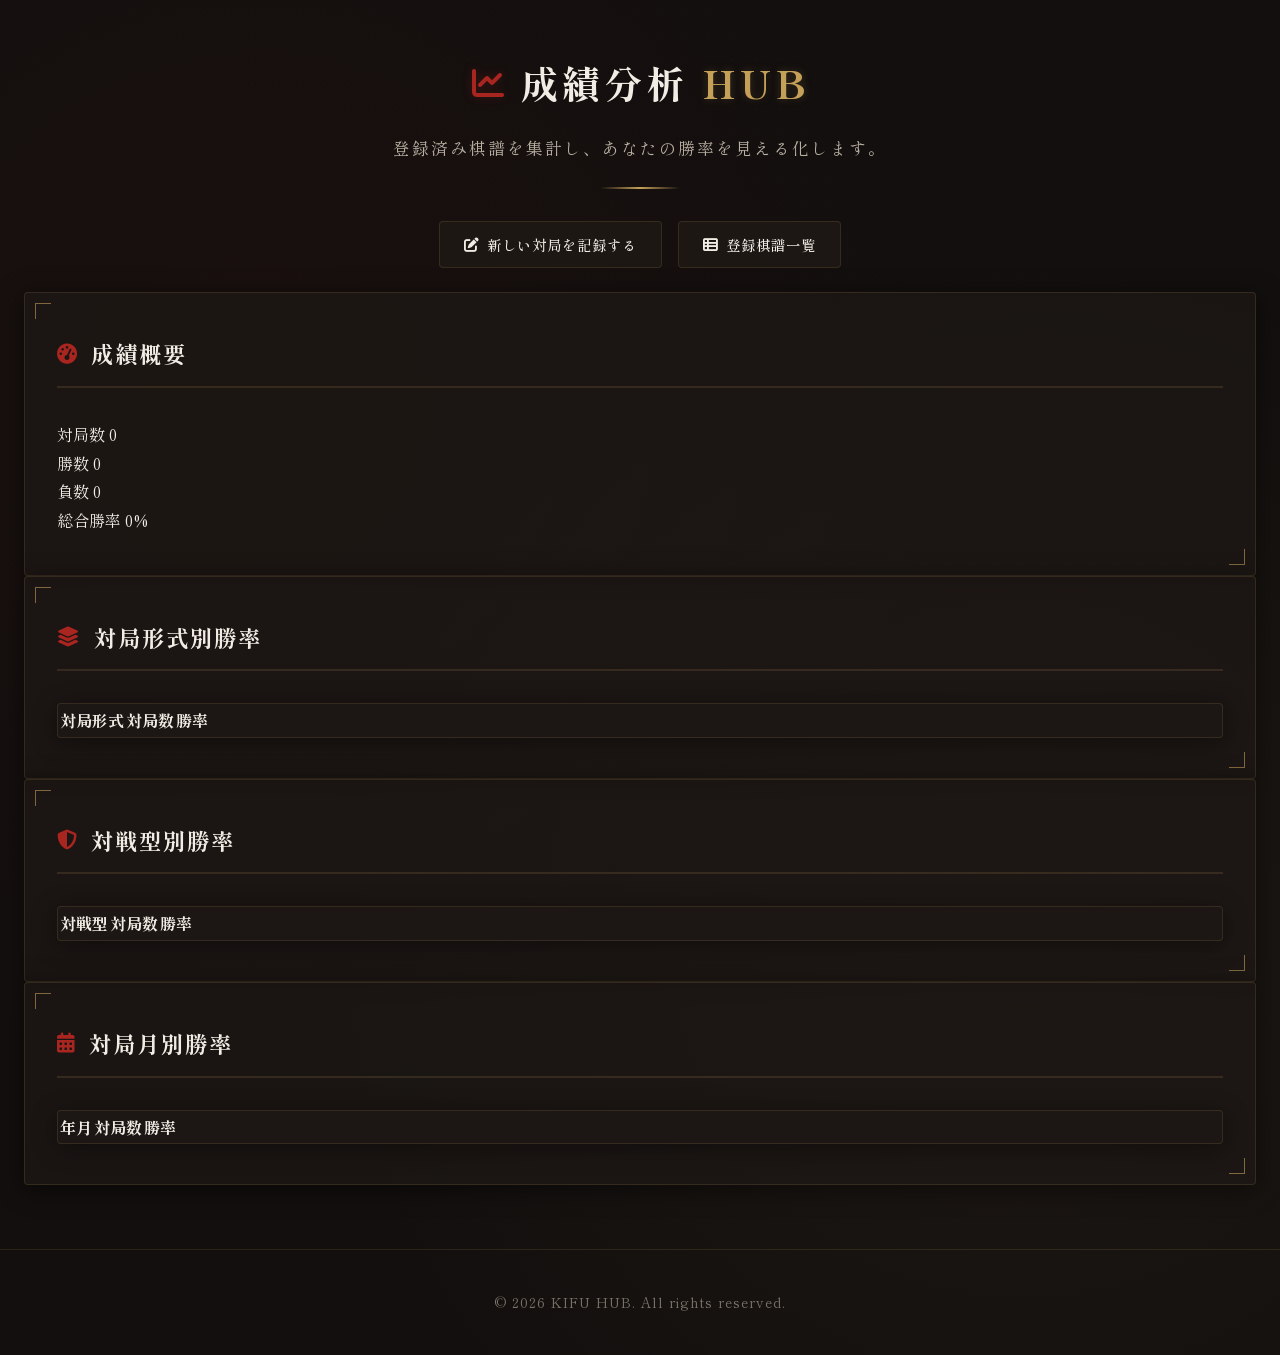
==== wwwroot/analysis.html @ c096d84b "first commit" ====
<!DOCTYPE html>
<html lang="ja">
<head>
    <meta charset="UTF-8">
    <meta name="viewport" content="width=device-width, initial-scale=1.0">
    <meta name="description" content="棋譜データをもとに成績分析を行うページです。">
    <title>成績分析 - 棋譜帳 (KIFU HUB)</title>
    <link rel="preconnect" href="https://fonts.googleapis.com">
    <link rel="preconnect" href="https://fonts.gstatic.com" crossorigin>
    <link href="https://fonts.googleapis.com/css2?family=Noto+Serif+JP:wght@300;400;700&family=Shippori+Mincho:wght@400;500;700;800&family=Outfit:wght@300;400;600&display=swap" rel="stylesheet">
    <link rel="stylesheet" href="https://cdnjs.cloudflare.com/ajax/libs/font-awesome/6.4.0/css/all.min.css">
    <link rel="stylesheet" href="style.css">
</head>
<body>
    <header>
        <div class="header-container">
            <div class="logo">
                <i class="fa-solid fa-chart-line logo-icon"></i>
                <span class="logo-text">成績分析 <span class="accent-text">HUB</span></span>
            </div>
            <p class="tagline">登録済み棋譜を集計し、あなたの勝率を見える化します。</p>
        </div>
    </header>

    <div class="nav-bar">
        <a href="index.html" class="nav-btn">
            <i class="fa-solid fa-pen-to-square"></i>
            <span>新しい対局を記録する</span>
        </a>
        <a href="list.html" class="nav-btn">
            <i class="fa-solid fa-table-list"></i>
            <span>登録棋譜一覧</span>
        </a>
    </div>

    <main class="container">
        <section class="card analysis-section">
            <div class="card-header">
                <i class="fa-solid fa-gauge-high header-icon"></i>
                <h2>成績概要</h2>
            </div>
            <div class="analysis-grid" id="summaryGrid">
                <div class="analysis-card">
                    <span class="analysis-title">対局数</span>
                    <span class="analysis-value" id="totalGames">0</span>
                </div>
                <div class="analysis-card">
                    <span class="analysis-title">勝数</span>
                    <span class="analysis-value" id="winCount">0</span>
                </div>
                <div class="analysis-card">
                    <span class="analysis-title">負数</span>
                    <span class="analysis-value" id="lossCount">0</span>
                </div>
                <div class="analysis-card">
                    <span class="analysis-title">総合勝率</span>
                    <span class="analysis-value" id="winRate">0%</span>
                </div>
            </div>
        </section>

        <section class="card analysis-section">
            <div class="card-header">
                <i class="fa-solid fa-layer-group header-icon"></i>
                <h2>対局形式別勝率</h2>
            </div>
            <div class="table-wrapper">
                <table class="analysis-table" id="gameTypeTable">
                    <thead>
                        <tr>
                            <th>対局形式</th>
                            <th>対局数</th>
                            <th>勝率</th>
                        </tr>
                    </thead>
                    <tbody></tbody>
                </table>
            </div>
        </section>

        <section class="card analysis-section">
            <div class="card-header">
                <i class="fa-solid fa-shield-halved header-icon"></i>
                <h2>対戦型別勝率</h2>
            </div>
            <div class="table-wrapper">
                <table class="analysis-table" id="opponentStrategyTable">
                    <thead>
                        <tr>
                            <th>対戦型</th>
                            <th>対局数</th>
                            <th>勝率</th>
                        </tr>
                    </thead>
                    <tbody></tbody>
                </table>
            </div>
        </section>

        <section class="card analysis-section">
            <div class="card-header">
                <i class="fa-solid fa-calendar-days header-icon"></i>
                <h2>対局月別勝率</h2>
            </div>
            <div class="table-wrapper">
                <table class="analysis-table" id="monthlyTable">
                    <thead>
                        <tr>
                            <th>年月</th>
                            <th>対局数</th>
                            <th>勝率</th>
                        </tr>
                    </thead>
                    <tbody></tbody>
                </table>
            </div>
        </section>
    </main>

    <footer>
        <div class="footer-container">
            <p>&copy; 2026 KIFU HUB. All rights reserved.</p>
        </div>
    </footer>

    <script src="analysis.js"></script>
</body>
</html>
---- wwwroot/style.css ----
/* ==========================================================================
   和風デザインシステム (Japanese Traditional Aesthetics)
   ========================================================================== */
:root {
    --bg-dark: #120f0e; /* 漆黒 (Shikkoku) - Deep lacquer black */
    --bg-card: rgba(30, 25, 22, 0.75); /* 墨色 (Sumiiro) with soft transparency */
    --bg-card-hover: rgba(38, 32, 28, 0.9);
    --border-color: rgba(197, 160, 89, 0.15); /* 金泥 (Kindei) - Soft gold lines */
    --border-color-focus: rgba(212, 175, 55, 0.6); /* 金箔 (Kinhaku) - Bright gold focus */
    
    --primary-color: #c5a059; /* 黄金 (Kogane) - Muted Gold */
    --primary-glow: rgba(197, 160, 89, 0.25);
    --accent-color: #a92520; /* 漆朱 (Urushishu) - Lacquer cinnabar red */
    --accent-glow: rgba(169, 37, 32, 0.3);
    
    --success-color: #3f6e58; /* 萌黄 (Moegi) - Traditional moss green */
    --error-color: #a92520; /* 漆朱 (Urushishu) - Red */
    --draw-color: #70655e; /* 焦茶 (Kogacha) */
    
    --text-primary: #f2ede4; /* 生成り (Kinari) - Warm off-white */
    --text-secondary: #bab1a3; /* 薄墨 (Usuzumi) - Soft warm gray */
    --text-muted: #7c7368; /* 泥染 (Dorozome) - Dark muted gray */
    
    --font-main: 'Shippori Mincho', 'YuMincho', 'Yu Mincho', serif;
    --font-english: 'Outfit', sans-serif;
    --border-radius: 4px; /* 直線的で引き締まった和の印象を出すため、丸みを最小限に */
    --transition-smooth: all 0.4s cubic-bezier(0.25, 0.8, 0.25, 1);
}

/* ==========================================================================
   ベース設定
   ========================================================================== */
* {
    margin: 0;
    padding: 0;
    box-sizing: border-box;
}

body {
    background-color: var(--bg-dark);
    background-image: 
        radial-gradient(circle at 20% 30%, rgba(169, 37, 32, 0.05) 0%, transparent 50%),
        radial-gradient(circle at 80% 70%, rgba(197, 160, 89, 0.06) 0%, transparent 50%);
    color: var(--text-primary);
    font-family: var(--font-main);
    line-height: 1.8;
    min-height: 100vh;
    display: flex;
    flex-direction: column;
    overflow-x: hidden;
    position: relative;
}

/* 和紙のような微細なテクスチャ風の背景装飾 */
body::before {
    content: "";
    position: fixed;
    top: 0;
    left: 0;
    width: 100%;
    height: 100%;
    background-image: radial-gradient(rgba(255, 255, 255, 0.01) 1px, transparent 0);
    background-size: 24px 24px;
    z-index: -2;
    pointer-events: none;
}

/* ==========================================================================
   ヘッダー (和装飾)
   ========================================================================== */
header {
    padding: 3rem 1rem 2rem 1rem;
    text-align: center;
    position: relative;
}

header::after {
    content: "";
    display: block;
    width: 80px;
    height: 2px;
    background: linear-gradient(90deg, transparent, var(--primary-color), transparent);
    margin: 1.5rem auto 0 auto;
}

.header-container {
    max-width: 1200px;
    margin: 0 auto;
}

.logo {
    display: inline-flex;
    align-items: center;
    gap: 1rem;
    margin-bottom: 0.5rem;
}

.logo-icon {
    font-size: 2rem;
    color: var(--accent-color);
    text-shadow: 0 0 10px var(--accent-glow);
}

.logo-text {
    font-size: 2.4rem;
    font-weight: 700;
    letter-spacing: 4px;
    font-family: var(--font-main);
}

.accent-text {
    color: var(--primary-color);
    text-shadow: 0 0 8px var(--primary-glow);
    font-weight: 800;
}

.tagline {
    color: var(--text-secondary);
    font-size: 1.05rem;
    font-weight: 300;
    letter-spacing: 2px;
    margin-top: 0.5rem;
}

/* ==========================================================================
   ナビゲーション / 画面遷移エリア
   ========================================================================== */
.nav-bar {
    max-width: 1350px;
    margin: 0 auto;
    padding: 0 1.5rem;
    display: flex;
    justify-content: flex-end;
    gap: 1rem;
}

.nav-btn {
    display: inline-flex;
    align-items: center;
    gap: 0.5rem;
    padding: 0.6rem 1.5rem;
    background: rgba(30, 25, 22, 0.9);
    border: 1px solid var(--border-color);
    border-radius: var(--border-radius);
    color: var(--text-primary);
    text-decoration: none;
    font-size: 0.9rem;
    font-weight: 500;
    letter-spacing: 1px;
    transition: var(--transition-smooth);
}

.nav-btn:hover {
    border-color: var(--primary-color);
    background: var(--accent-color);
    color: #fff;
    box-shadow: 0 4px 12px var(--accent-glow);
}

/* ==========================================================================
   メインレイアウト
   ========================================================================== */
.container {
    flex: 1;
    width: 100%;
    max-width: 1350px;
    margin: 0 auto;
    padding: 1.5rem 1.5rem 4rem 1.5rem;
}

.dashboard-grid {
    display: grid;
    grid-template-columns: 1.2fr 1fr;
    gap: 2.5rem;
    align-items: start;
}

@media (max-width: 1024px) {
    .dashboard-grid {
        grid-template-columns: 1fr;
    }
}

/* ==========================================================================
   和風カード (格子・障子の枠組みを想起させるデザイン)
   ========================================================================== */
.card {
    background: var(--bg-card);
    border: 1px solid var(--border-color);
    border-radius: var(--border-radius);
    padding: 2.5rem 2rem;
    position: relative;
    box-shadow: 0 4px 24px rgba(0, 0, 0, 0.5);
    transition: var(--transition-smooth);
}

/* 四隅に和風の装飾カド（L字の飾り線） */
.card::before {
    content: "";
    position: absolute;
    top: 10px;
    left: 10px;
    width: 15px;
    height: 15px;
    border-top: 1px solid var(--primary-color);
    border-left: 1px solid var(--primary-color);
    opacity: 0.6;
}

.card::after {
    content: "";
    position: absolute;
    bottom: 10px;
    right: 10px;
    width: 15px;
    height: 15px;
    border-bottom: 1px solid var(--primary-color);
    border-right: 1px solid var(--primary-color);
    opacity: 0.6;
}

.card:hover {
    border-color: rgba(197, 160, 89, 0.35);
    box-shadow: 0 8px 32px rgba(0, 0, 0, 0.7);
}

.card-header {
    display: flex;
    align-items: center;
    gap: 0.85rem;
    margin-bottom: 2rem;
    border-bottom: 2px double var(--border-color);
    padding-bottom: 0.75rem;
}

.header-icon {
    font-size: 1.25rem;
    color: var(--accent-color);
}

.card-header h2 {
    font-size: 1.4rem;
    font-weight: 700;
    letter-spacing: 2px;
}

/* ==========================================================================
   和風フォーム要素
   ========================================================================== */
.form-grid {
    display: grid;
    grid-template-columns: 1fr 1fr;
    gap: 1.5rem 2rem;
    margin-bottom: 2.5rem;
}

@media (max-width: 580px) {
    .form-grid {
        grid-template-columns: 1fr;
    }
}

.form-group {
    display: flex;
    flex-direction: column;
    gap: 0.6rem;
}

.form-group:nth-child(2) {
    grid-column: span 2;
}
@media (max-width: 580px) {
    .form-group:nth-child(2) {
        grid-column: span 1;
    }
}

.form-group label {
    font-size: 0.9rem;
    font-weight: 600;
    color: var(--text-secondary);
    letter-spacing: 1px;
    display: flex;
    align-items: center;
    gap: 0.5rem;
}

.form-group label i {
    font-size: 0.85rem;
    color: var(--primary-color);
    width: 16px;
    text-align: center;
}

input[type="text"],
input[type="number"],
select {
    background: #191412; /* 黒檀のような深い木質調の暗さ */
    border: 1px solid var(--border-color);
    border-radius: var(--border-radius);
    padding: 0.8rem 1rem;
    color: var(--text-primary);
    font-family: var(--font-main);
    font-size: 0.95rem;
    letter-spacing: 0.5px;
    transition: var(--transition-smooth);
    width: 100%;
}

input[type="text"]:focus,
input[type="number"]:focus,
select:focus {
    outline: none;
    border-color: var(--border-color-focus);
    background: #211b18;
    box-shadow: 0 0 8px rgba(212, 175, 55, 0.2);
}

select option {
    background: #1c1512;
    color: var(--text-primary);
}

/* エラーメッセージ */
.error-msg {
    color: var(--accent-color);
    font-size: 0.8rem;
    height: 18px;
    display: block;
    margin-top: 2px;
}

/* 登録ボタン (朱塗り漆調の重厚なボタン) */
.submit-btn {
    width: 100%;
    padding: 1.1rem;
    background: linear-gradient(135deg, #8b1c17 0%, var(--accent-color) 60%, #c4322b 100%);
    border: 1px solid rgba(212, 175, 55, 0.3);
    border-radius: var(--border-radius);
    color: #fff;
    font-family: var(--font-main);
    font-weight: 700;
    font-size: 1.1rem;
    letter-spacing: 3px;
    cursor: pointer;
    display: flex;
    justify-content: center;
    align-items: center;
    gap: 0.75rem;
    transition: var(--transition-smooth);
    box-shadow: 0 4px 15px rgba(169, 37, 32, 0.35);
}

.submit-btn:hover {
    transform: translateY(-2px);
    border-color: var(--primary-color);
    box-shadow: 0 6px 20px rgba(169, 37, 32, 0.55);
}

.submit-btn:active {
    transform: translateY(1px);
}

/* ==========================================================================
   棋譜履歴 (簡易カード一覧)
   ========================================================================== */
.list-section {
    display: flex;
    flex-direction: column;
    gap: 1.5rem;
    max-height: 850px;
}

.list-header {
    display: flex;
    justify-content: space-between;
    align-items: center;
    flex-wrap: wrap;
    gap: 1rem;
    border-bottom: 2px double var(--border-color);
    padding-bottom: 0.75rem;
}

.title-with-count {
    display: flex;
    align-items: center;
    gap: 0.75rem;
}

.title-with-count h2 {
    font-size: 1.4rem;
    font-weight: 700;
    letter-spacing: 2px;
}

.badge {
    background: var(--primary-color);
    color: #0f111a;
    font-weight: 700;
    font-size: 0.85rem;
    font-family: var(--font-english);
    padding: 0.15rem 0.6rem;
    border-radius: 12px;
}

.filter-bar input {
    width: 250px;
    background: rgba(30, 25, 22, 0.8);
    border: 1px solid var(--border-color);
    border-radius: var(--border-radius);
    padding: 0.7rem 1rem;
    font-family: var(--font-main);
    color: var(--text-primary);
}

/* スクロールコンテナ */
.kifu-container-scroll {
    overflow-y: auto;
    display: flex;
    flex-direction: column;
    gap: 1.25rem;
    padding-right: 0.5rem;
    max-height: 700px;
}

.kifu-container-scroll::-webkit-scrollbar {
    width: 4px;
}

.kifu-container-scroll::-webkit-scrollbar-track {
    background: rgba(0, 0, 0, 0.1);
}

.kifu-container-scroll::-webkit-scrollbar-thumb {
    background: var(--border-color);
}

/* 履歴カード */
.kifu-card {
    background: var(--bg-card);
    border: 1px solid var(--border-color);
    border-left: 4px solid var(--primary-color);
    border-radius: var(--border-radius);
    padding: 1.25rem 1.5rem;
    transition: var(--transition-smooth);
    position: relative;
    box-shadow: 0 4px 15px rgba(0, 0, 0, 0.3);
}

.kifu-card:hover {
    background: var(--bg-card-hover);
    border-color: var(--border-color-focus);
    transform: translateX(4px);
}

.kifu-card-top {
    display: flex;
    justify-content: space-between;
    align-items: center;
    margin-bottom: 0.75rem;
}

.kifu-meta {
    display: flex;
    gap: 0.75rem;
    align-items: center;
}

.kifu-type {
    background: rgba(197, 160, 89, 0.12);
    color: var(--primary-color);
    font-size: 0.75rem;
    padding: 0.15rem 0.5rem;
    border: 1px solid rgba(197, 160, 89, 0.25);
    border-radius: 2px;
}

.kifu-turn {
    background: rgba(255, 255, 255, 0.05);
    color: var(--text-secondary);
    font-size: 0.75rem;
    padding: 0.15rem 0.5rem;
    border-radius: 2px;
}

/* 勝敗 */
.status-badge {
    font-size: 0.75rem;
    font-weight: 700;
    padding: 0.2rem 0.6rem;
    border-radius: 2px;
}

.status-badge.win {
    background: rgba(63, 110, 88, 0.15);
    color: #5bb389;
    border: 1px solid rgba(63, 110, 88, 0.3);
}

.status-badge.loss {
    background: rgba(169, 37, 32, 0.15);
    color: #e05e58;
    border: 1px solid rgba(169, 37, 32, 0.3);
}

.status-badge.draw {
    background: rgba(112, 101, 94, 0.15);
    color: #bfaea5;
    border: 1px solid rgba(112, 101, 94, 0.3);
}

.kifu-versus {
    font-size: 1.15rem;
    font-weight: 700;
    margin-bottom: 0.75rem;
    letter-spacing: 1px;
}

/* 棋譜詳細グリッド */
.kifu-details {
    display: grid;
    grid-template-columns: repeat(3, 1fr);
    gap: 0.75rem;
    background: rgba(0, 0, 0, 0.2);
    border-radius: 2px;
    padding: 0.8rem;
    font-size: 0.85rem;
}

.detail-item {
    display: flex;
    flex-direction: column;
    gap: 0.15rem;
}

.detail-label {
    color: var(--text-muted);
    font-size: 0.75rem;
}

.detail-value {
    color: var(--text-primary);
    font-weight: 500;
    white-space: pre-wrap;
    word-break: break-word;
}

.edit-btn,
.delete-btn,
.table-edit,
.table-delete {
    border: 1px solid rgba(197, 160, 89, 0.25);
    border-radius: 4px;
    background: rgba(30, 25, 22, 0.9);
    color: var(--text-primary);
    padding: 0.45rem 0.8rem;
    font-size: 0.85rem;
    cursor: pointer;
    transition: var(--transition-smooth);
}

.edit-btn:hover,
.table-edit:hover {
    background: rgba(197, 160, 89, 0.15);
    border-color: var(--primary-color);
}

.delete-btn,
.table-delete {
    border-color: rgba(169, 37, 32, 0.25);
}

.delete-btn:hover,
.table-delete:hover {
    background: rgba(169, 37, 32, 0.18);
    border-color: var(--accent-color);
}

/* レート警告色 (和風カラー) */
.rate-warning {
    color: #d2a44d;
}
.rate-danger {
    color: #e05e58;
}
.rate-good {
    color: #5bb389;
}

/* Empty State */
.empty-state {
    text-align: center;
    padding: 4rem 2rem;
    background: var(--bg-card);
    border: 1px dashed var(--border-color);
    border-radius: var(--border-radius);
    color: var(--text-secondary);
}

.empty-icon {
    font-size: 3rem;
    color: var(--text-muted);
    margin-bottom: 1rem;
}

/* ==========================================================================
   一覧専用ページ (list.html) 専用スタイル
   ========================================================================== */
.list-page-container {
    max-width: 1350px;
    margin: 0 auto;
    padding: 1.5rem;
}

/* 検索・フィルタツールバー */
.search-toolbar {
    background: var(--bg-card);
    border: 1px solid var(--border-color);
    border-radius: var(--border-radius);
    padding: 1.5rem;
    margin-bottom: 2rem;
    display: flex;
    flex-wrap: wrap;
    gap: 1.5rem;
    align-items: center;
    box-shadow: 0 4px 15px rgba(0, 0, 0, 0.3);
}

.search-field {
    display: flex;
    flex-direction: column;
    gap: 0.5rem;
    flex: 1;
    min-width: 200px;
}

.search-field label {
    font-size: 0.85rem;
    color: var(--text-secondary);
    font-weight: 600;
    letter-spacing: 1px;
}

.search-field input {
    background: #191412;
    border: 1px solid var(--border-color);
    border-radius: var(--border-radius);
    padding: 0.6rem 1rem;
    font-family: var(--font-main);
    color: var(--text-primary);
}

.search-field input:focus {
    outline: none;
    border-color: var(--border-color-focus);
}

/* 和風テーブルのコンテナ */
.table-wrapper {
    background: var(--bg-card);
    border: 1px solid var(--border-color);
    border-radius: var(--border-radius);
    overflow-x: auto;
    box-shadow: 0 4px 24px rgba(0,0,0,0.4);
}

.kifu-table {
    width: 100%;
    border-collapse: collapse;
    text-align: left;
    font-size: 0.9rem;
}

/* テーブルヘッダ */
.kifu-table th {
    background: #1a1512;
    color: var(--primary-color);
    font-weight: 700;
    padding: 1.1rem 1.25rem;
    border-bottom: 2px solid var(--border-color);
    white-space: nowrap;
    letter-spacing: 1px;
    user-select: none;
    cursor: pointer;
}

.kifu-table th i {
    margin-left: 0.4rem;
    font-size: 0.8rem;
    color: var(--text-muted);
}

.kifu-table th.sorted-asc i,
.kifu-table th.sorted-desc i {
    color: var(--primary-color);
}

/* テーブルボディ */
.kifu-table td {
    padding: 1rem 1.25rem;
    border-bottom: 1px solid rgba(197, 160, 89, 0.1);
    white-space: nowrap;
    color: var(--text-primary);
}

.kifu-table tbody tr {
    transition: background-color 0.2s ease;
}

.kifu-table tbody tr:hover {
    background-color: rgba(197, 160, 89, 0.04);
}

.kifu-table tbody tr:last-child td {
    border-bottom: none;
}

/* ==========================================================================
   フッター
   ========================================================================== */
footer {
    padding: 2.5rem 1rem;
    text-align: center;
    border-top: 1px solid var(--border-color);
    margin-top: auto;
    font-size: 0.85rem;
    color: var(--text-muted);
    letter-spacing: 1px;
}

.footer-container {
    max-width: 1200px;
    margin: 0 auto;
}
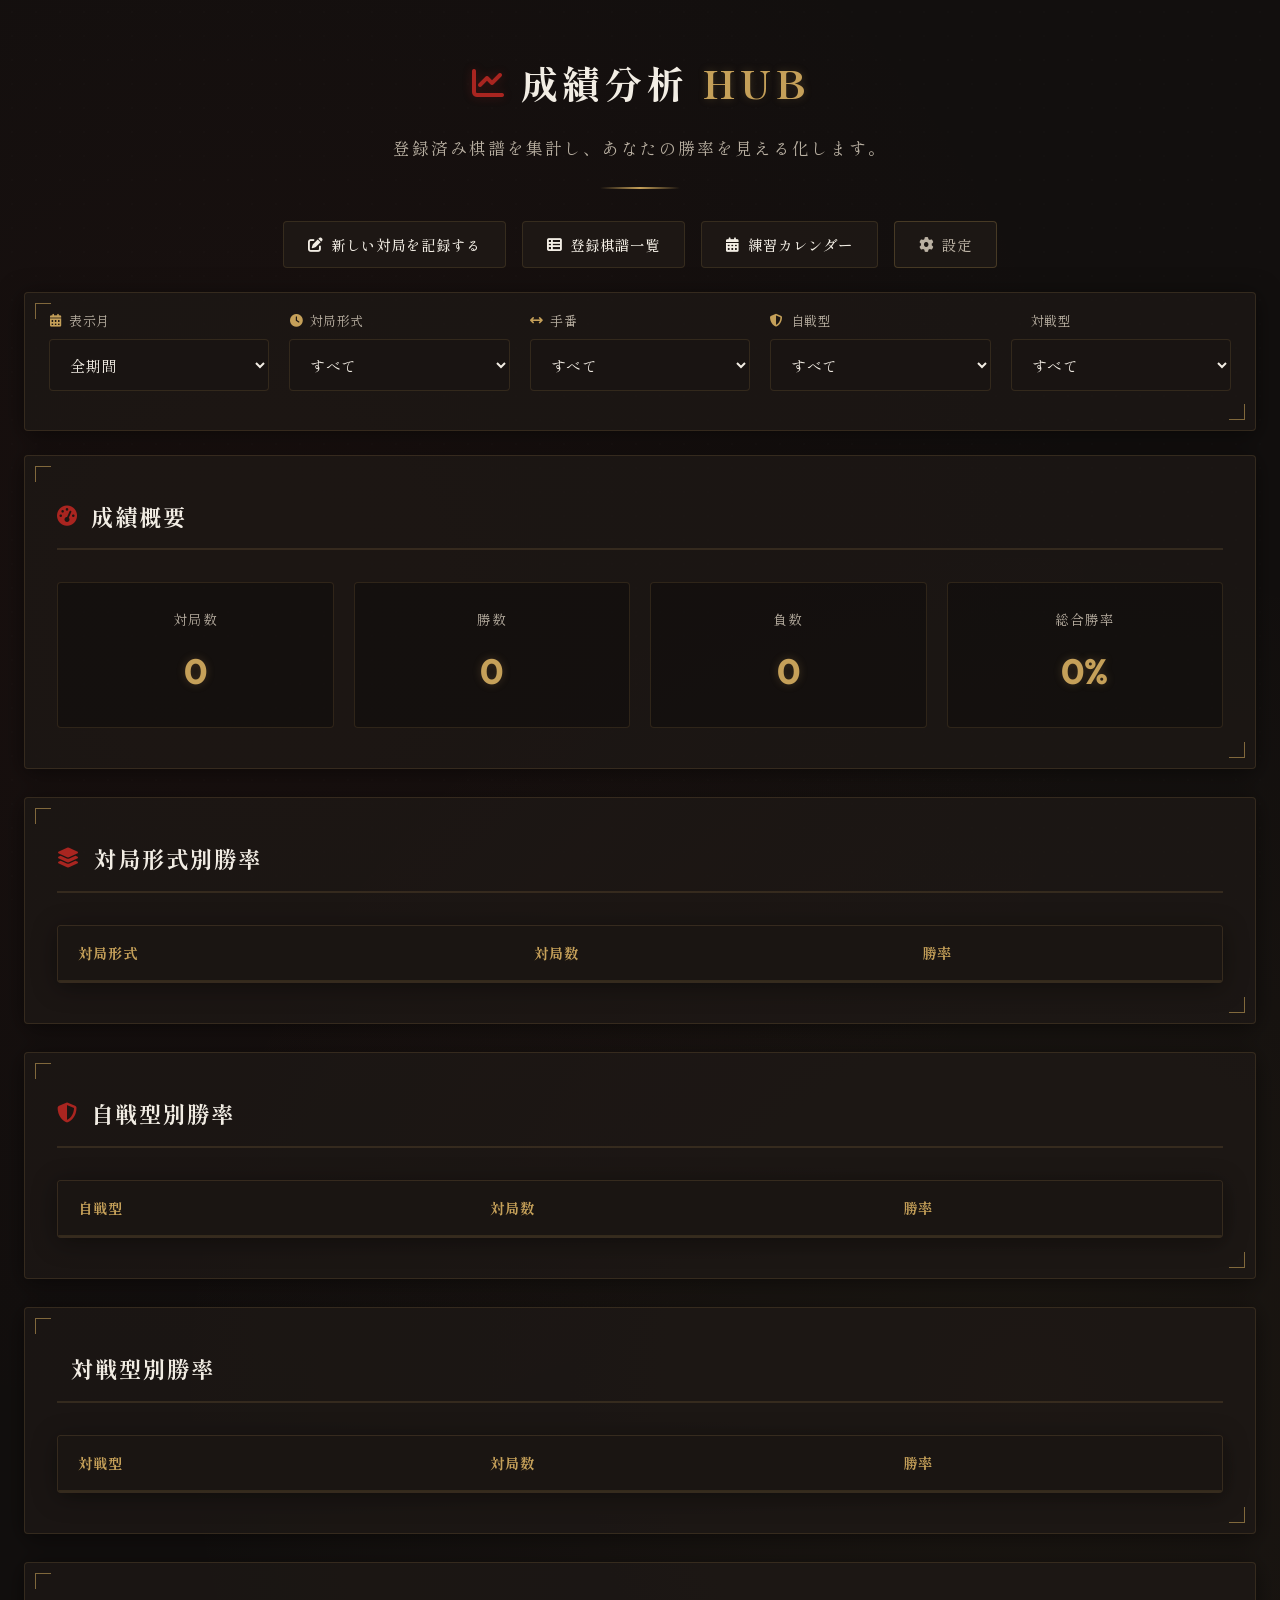
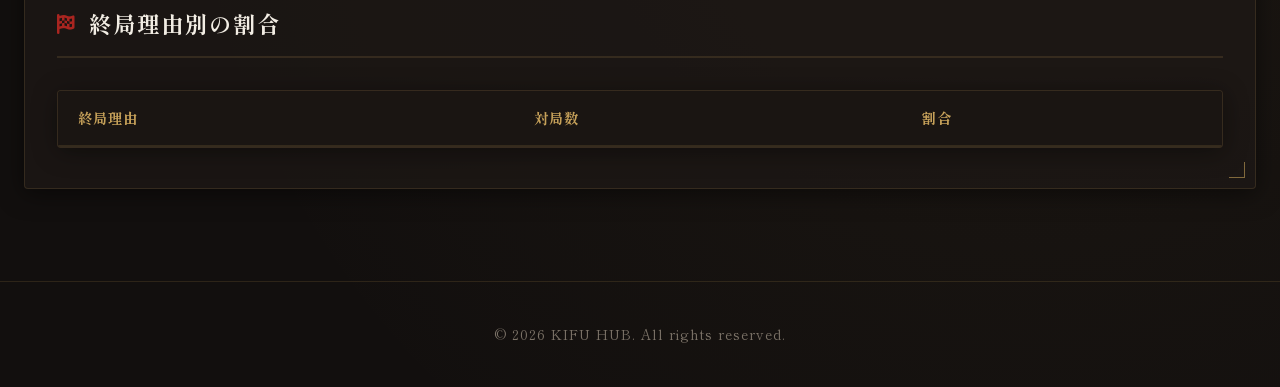
==== commit 9a70d455: "version3" ====
--- a/wwwroot/analysis.html
+++ b/wwwroot/analysis.html
@@ -31,9 +31,49 @@
             <i class="fa-solid fa-table-list"></i>
             <span>登録棋譜一覧</span>
         </a>
+        <a href="calendar.html" class="nav-btn">
+            <i class="fa-solid fa-calendar-days"></i>
+            <span>練習カレンダー</span>
+        </a>
+        <a href="settings.html" class="nav-btn nav-btn-settings">
+            <i class="fa-solid fa-gear"></i>
+            <span>設定</span>
+        </a>
     </div>
 
     <main class="container">
+        <!-- 絞り込みフィルター -->
+        <section class="card analysis-filter-bar">
+            <div class="filter-grid">
+                <div class="filter-field">
+                    <label><i class="fa-solid fa-calendar-alt"></i> 表示月</label>
+                    <select id="monthFilter"><option value="">全期間</option></select>
+                </div>
+                <div class="filter-field">
+                    <label><i class="fa-solid fa-clock"></i> 対局形式</label>
+                    <select id="gameTypeFilter"><option value="">すべて</option></select>
+                </div>
+                <div class="filter-field">
+                    <label><i class="fa-solid fa-arrows-left-right"></i> 手番</label>
+                    <select id="turnFilter">
+                        <option value="">すべて</option>
+                        <option value="先手">先手</option>
+                        <option value="後手">後手</option>
+                    </select>
+                </div>
+                <div class="filter-field">
+                    <label><i class="fa-solid fa-shield-halved"></i> 自戦型</label>
+                    <select id="myStrategyFilter"><option value="">すべて</option></select>
+                </div>
+                <div class="filter-field">
+                    <label><i class="fa-solid fa-swords"></i> 対戦型</label>
+                    <select id="opponentStrategyFilter"><option value="">すべて</option></select>
+                </div>
+            </div>
+            <span id="filterResultLabel" class="filter-result-label"></span>
+        </section>
+
+        <!-- 成績概要 -->
         <section class="card analysis-section">
             <div class="card-header">
                 <i class="fa-solid fa-gauge-high header-icon"></i>
@@ -59,7 +99,8 @@
             </div>
         </section>
 
-        <section class="card analysis-section">
+        <!-- 対局形式別勝率（対局形式未絞り込み時のみ表示） -->
+        <section class="card analysis-section" id="gameTypeSection">
             <div class="card-header">
                 <i class="fa-solid fa-layer-group header-icon"></i>
                 <h2>対局形式別勝率</h2>
@@ -78,9 +119,30 @@
             </div>
         </section>
 
-        <section class="card analysis-section">
+        <!-- 自戦型別勝率（自戦型未絞り込み時のみ表示） -->
+        <section class="card analysis-section" id="myStrategySection">
             <div class="card-header">
                 <i class="fa-solid fa-shield-halved header-icon"></i>
+                <h2>自戦型別勝率</h2>
+            </div>
+            <div class="table-wrapper">
+                <table class="analysis-table" id="myStrategyTable">
+                    <thead>
+                        <tr>
+                            <th>自戦型</th>
+                            <th>対局数</th>
+                            <th>勝率</th>
+                        </tr>
+                    </thead>
+                    <tbody></tbody>
+                </table>
+            </div>
+        </section>
+
+        <!-- 対戦型別勝率（対戦型未絞り込み時のみ表示） -->
+        <section class="card analysis-section" id="opponentStrategySection">
+            <div class="card-header">
+                <i class="fa-solid fa-swords header-icon"></i>
                 <h2>対戦型別勝率</h2>
             </div>
             <div class="table-wrapper">
@@ -97,18 +159,19 @@
             </div>
         </section>
 
+        <!-- 終局理由別の割合 -->
         <section class="card analysis-section">
             <div class="card-header">
-                <i class="fa-solid fa-calendar-days header-icon"></i>
-                <h2>対局月別勝率</h2>
+                <i class="fa-solid fa-flag-checkered header-icon"></i>
+                <h2>終局理由別の割合</h2>
             </div>
             <div class="table-wrapper">
-                <table class="analysis-table" id="monthlyTable">
+                <table class="analysis-table" id="endReasonTable">
                     <thead>
                         <tr>
-                            <th>年月</th>
+                            <th>終局理由</th>
                             <th>対局数</th>
-                            <th>勝率</th>
+                            <th>割合</th>
                         </tr>
                     </thead>
                     <tbody></tbody>
--- a/wwwroot/style.css
+++ b/wwwroot/style.css
@@ -157,6 +157,18 @@
     box-shadow: 0 4px 12px var(--accent-glow);
 }
 
+.nav-btn-settings {
+    border-color: rgba(197, 160, 89, 0.25);
+    color: var(--text-secondary);
+}
+
+.nav-btn-settings:hover {
+    background: rgba(197, 160, 89, 0.12);
+    border-color: var(--primary-color);
+    color: var(--primary-color);
+    box-shadow: 0 4px 12px var(--primary-glow);
+}
+
 /* ==========================================================================
    メインレイアウト
    ========================================================================== */
@@ -294,6 +306,7 @@
 
 input[type="text"],
 input[type="number"],
+input[type="date"],
 select {
     background: #191412; /* 黒檀のような深い木質調の暗さ */
     border: 1px solid var(--border-color);
@@ -309,6 +322,7 @@
 
 input[type="text"]:focus,
 input[type="number"]:focus,
+input[type="date"]:focus,
 select:focus {
     outline: none;
     border-color: var(--border-color-focus);
@@ -547,8 +561,10 @@
 
 .edit-btn,
 .delete-btn,
+.download-btn,
 .table-edit,
-.table-delete {
+.table-delete,
+.table-download {
     border: 1px solid rgba(197, 160, 89, 0.25);
     border-radius: 4px;
     background: rgba(30, 25, 22, 0.9);
@@ -559,6 +575,24 @@
     transition: var(--transition-smooth);
 }
 
+.download-btn,
+.table-download {
+    border-color: rgba(63, 110, 88, 0.3);
+    color: #5bb389;
+}
+
+.download-btn:hover,
+.table-download:hover {
+    background: rgba(63, 110, 88, 0.15);
+    border-color: #5bb389;
+}
+
+.no-kif-icon {
+    color: var(--text-muted);
+    font-size: 0.85rem;
+    padding: 0 0.4rem;
+}
+
 .edit-btn:hover,
 .table-edit:hover {
     background: rgba(197, 160, 89, 0.15);
@@ -655,6 +689,68 @@
     border-color: var(--border-color-focus);
 }
 
+/* 未解析フィルター トグルスイッチ */
+.unanalyzed-field {
+    justify-content: flex-end;
+}
+
+.toggle-label {
+    display: inline-flex;
+    align-items: center;
+    gap: 0.6rem;
+    cursor: pointer;
+    user-select: none;
+    padding: 0.55rem 0;
+}
+
+.toggle-label input[type="checkbox"] {
+    display: none;
+}
+
+.toggle-switch {
+    position: relative;
+    width: 40px;
+    height: 22px;
+    background: rgba(197, 160, 89, 0.12);
+    border: 1px solid var(--border-color);
+    border-radius: 11px;
+    transition: var(--transition-smooth);
+    flex-shrink: 0;
+}
+
+.toggle-switch::after {
+    content: "";
+    position: absolute;
+    top: 3px;
+    left: 3px;
+    width: 14px;
+    height: 14px;
+    background: var(--text-muted);
+    border-radius: 50%;
+    transition: var(--transition-smooth);
+}
+
+.toggle-label input:checked + .toggle-switch {
+    background: rgba(169, 37, 32, 0.25);
+    border-color: var(--accent-color);
+}
+
+.toggle-label input:checked + .toggle-switch::after {
+    left: 21px;
+    background: var(--accent-color);
+}
+
+.toggle-text {
+    font-size: 0.88rem;
+    color: var(--text-secondary);
+    letter-spacing: 0.5px;
+    transition: color 0.3s;
+}
+
+.toggle-label:has(input:checked) .toggle-text {
+    color: var(--accent-color);
+}
+
 /* 和風テーブルのコンテナ */
 .table-wrapper {
     background: var(--bg-card);
@@ -713,6 +809,693 @@
 
 .kifu-table tbody tr:last-child td {
     border-bottom: none;
+}
+
+/* ==========================================================================
+   カレンダー画面 (calendar.html) 専用スタイル
+   ========================================================================== */
+
+/* 月ナビゲーション */
+.cal-nav-card {
+    display: flex;
+    align-items: center;
+    justify-content: space-between;
+    padding: 1rem 1.5rem;
+    margin-bottom: 1.5rem;
+}
+
+.cal-nav-center {
+    display: flex;
+    flex-direction: column;
+    align-items: center;
+    gap: 0.3rem;
+}
+
+.cal-month-label {
+    font-size: 1.6rem;
+    font-weight: 700;
+    letter-spacing: 3px;
+    color: var(--text-primary);
+    font-family: var(--font-main);
+}
+
+.cal-nav-btn {
+    background: rgba(30, 25, 22, 0.9);
+    border: 1px solid var(--border-color);
+    border-radius: var(--border-radius);
+    color: var(--primary-color);
+    width: 44px;
+    height: 44px;
+    font-size: 1rem;
+    cursor: pointer;
+    transition: var(--transition-smooth);
+    display: flex;
+    align-items: center;
+    justify-content: center;
+}
+
+.cal-nav-btn:hover {
+    background: rgba(197, 160, 89, 0.12);
+    border-color: var(--primary-color);
+}
+
+.cal-today-btn {
+    background: transparent;
+    border: 1px solid rgba(197, 160, 89, 0.25);
+    border-radius: var(--border-radius);
+    color: var(--text-muted);
+    font-family: var(--font-main);
+    font-size: 0.78rem;
+    letter-spacing: 0.5px;
+    padding: 0.2rem 0.75rem;
+    cursor: pointer;
+    transition: var(--transition-smooth);
+}
+
+.cal-today-btn:hover {
+    color: var(--primary-color);
+    border-color: var(--primary-color);
+}
+
+/* サマリーグリッド */
+.cal-summary-grid {
+    grid-template-columns: repeat(4, 1fr);
+}
+
+@media (max-width: 640px) {
+    .cal-summary-grid { grid-template-columns: repeat(2, 1fr); }
+}
+
+.analysis-unit {
+    font-size: 0.78rem;
+    color: var(--text-muted);
+    margin-top: -0.25rem;
+    font-family: var(--font-english);
+}
+
+/* カレンダー本体 */
+.cal-section {
+    padding: 1.5rem;
+    margin-bottom: 1rem;
+}
+
+.cal-weekdays {
+    display: grid;
+    grid-template-columns: repeat(7, 1fr);
+    gap: 2px;
+    margin-bottom: 4px;
+}
+
+.cal-weekday {
+    text-align: center;
+    font-size: 0.78rem;
+    font-weight: 700;
+    color: var(--text-muted);
+    letter-spacing: 1px;
+    padding: 0.4rem 0;
+}
+
+.cal-weekday.sun { color: #e05e58; }
+.cal-weekday.sat { color: #6b8ec2; }
+
+.cal-grid {
+    display: grid;
+    grid-template-columns: repeat(7, 1fr);
+    gap: 3px;
+}
+
+/* 日付セル */
+.cal-day {
+    min-height: 80px;
+    background: rgba(0, 0, 0, 0.2);
+    border: 1px solid rgba(197, 160, 89, 0.08);
+    border-radius: 3px;
+    padding: 0.4rem 0.5rem;
+    display: flex;
+    flex-direction: column;
+    gap: 0.35rem;
+    cursor: pointer;
+    transition: background 0.2s, border-color 0.2s;
+    position: relative;
+}
+
+.cal-day:hover:not(.other-month) {
+    background: rgba(197, 160, 89, 0.07);
+    border-color: rgba(197, 160, 89, 0.3);
+}
+
+.cal-day.other-month {
+    opacity: 0.28;
+    cursor: default;
+}
+
+.cal-day.today {
+    border-color: var(--accent-color) !important;
+    background: rgba(169, 37, 32, 0.08);
+}
+
+.cal-day.has-record {
+    border-color: rgba(197, 160, 89, 0.35);
+}
+
+.day-num {
+    font-size: 0.85rem;
+    font-weight: 700;
+    font-family: var(--font-english);
+    color: var(--text-secondary);
+    line-height: 1;
+}
+
+.day-num.sun { color: #e05e58; }
+.day-num.sat { color: #6b8ec2; }
+
+.cal-day.today .day-num {
+    color: var(--accent-color);
+}
+
+/* 記録表示 */
+.day-record {
+    display: flex;
+    flex-direction: column;
+    gap: 0.2rem;
+    margin-top: auto;
+}
+
+.rec-tsume,
+.rec-next {
+    font-size: 0.78rem;
+    font-family: var(--font-english);
+    display: flex;
+    align-items: center;
+    gap: 0.3rem;
+}
+
+.rec-tsume { color: var(--primary-color); }
+.rec-next  { color: #6b8ec2; }
+
+.rec-icon {
+    font-size: 0.65rem;
+    opacity: 0.8;
+}
+
+/* 空セルの＋アイコン */
+.day-empty {
+    flex: 1;
+    display: flex;
+    align-items: center;
+    justify-content: center;
+}
+
+.day-add-icon {
+    font-size: 0.7rem;
+    color: var(--text-muted);
+    opacity: 0;
+    transition: opacity 0.2s;
+}
+
+.cal-day:hover .day-add-icon {
+    opacity: 0.5;
+}
+
+/* 凡例 */
+.cal-legend {
+    display: flex;
+    gap: 1.5rem;
+    justify-content: flex-end;
+    padding-top: 0.85rem;
+    border-top: 1px solid var(--border-color);
+    margin-top: 0.75rem;
+    flex-wrap: wrap;
+}
+
+.legend-item {
+    display: flex;
+    align-items: center;
+    gap: 0.4rem;
+    font-size: 0.78rem;
+    color: var(--text-muted);
+}
+
+.legend-dot {
+    width: 10px;
+    height: 10px;
+    border-radius: 50%;
+    border: 1px solid;
+    flex-shrink: 0;
+}
+
+.today-dot {
+    background: rgba(169, 37, 32, 0.08);
+    border-color: var(--accent-color);
+}
+
+.record-dot {
+    background: rgba(197, 160, 89, 0.07);
+    border-color: rgba(197, 160, 89, 0.35);
+}
+
+/* モーダル */
+.modal-overlay {
+    display: none;
+    position: fixed;
+    inset: 0;
+    background: rgba(0, 0, 0, 0.7);
+    z-index: 500;
+    align-items: center;
+    justify-content: center;
+    backdrop-filter: blur(3px);
+}
+
+.modal-overlay.open {
+    display: flex;
+}
+
+.modal-card {
+    background: #1c1714;
+    border: 1px solid var(--border-color);
+    border-radius: 6px;
+    width: 360px;
+    max-width: 92vw;
+    box-shadow: 0 16px 48px rgba(0, 0, 0, 0.8);
+    position: relative;
+}
+
+.modal-header {
+    display: flex;
+    align-items: center;
+    gap: 0.75rem;
+    padding: 1.25rem 1.5rem 1rem;
+    border-bottom: 1px solid var(--border-color);
+}
+
+.modal-header-icon {
+    color: var(--primary-color);
+    font-size: 1rem;
+}
+
+.modal-header h3 {
+    font-size: 1.1rem;
+    font-weight: 700;
+    letter-spacing: 1px;
+    flex: 1;
+}
+
+.modal-close-btn {
+    background: none;
+    border: none;
+    color: var(--text-muted);
+    font-size: 1rem;
+    cursor: pointer;
+    padding: 0.2rem 0.4rem;
+    transition: color 0.2s;
+    line-height: 1;
+}
+
+.modal-close-btn:hover { color: var(--text-primary); }
+
+.modal-body {
+    padding: 1.5rem;
+    display: flex;
+    flex-direction: column;
+    gap: 1.25rem;
+}
+
+.modal-field {
+    display: flex;
+    flex-direction: column;
+    gap: 0.5rem;
+}
+
+.modal-field label {
+    font-size: 0.88rem;
+    color: var(--text-secondary);
+    letter-spacing: 0.5px;
+    display: flex;
+    align-items: center;
+    gap: 0.4rem;
+}
+
+.modal-field label i { color: var(--primary-color); font-size: 0.8rem; }
+
+.modal-input-row {
+    display: flex;
+    align-items: center;
+    gap: 0.5rem;
+}
+
+.modal-input-row input {
+    width: 90px;
+    text-align: center;
+    font-size: 1.3rem;
+    font-family: var(--font-english);
+    font-weight: 700;
+    padding: 0.5rem 0.5rem;
+}
+
+.input-unit {
+    font-size: 0.85rem;
+    color: var(--text-muted);
+}
+
+.stepper-btn {
+    width: 34px;
+    height: 34px;
+    background: rgba(197, 160, 89, 0.1);
+    border: 1px solid var(--border-color);
+    border-radius: 4px;
+    color: var(--primary-color);
+    font-size: 1.1rem;
+    font-weight: 700;
+    cursor: pointer;
+    transition: var(--transition-smooth);
+    display: flex;
+    align-items: center;
+    justify-content: center;
+    flex-shrink: 0;
+}
+
+.stepper-btn:hover {
+    background: rgba(197, 160, 89, 0.2);
+    border-color: var(--primary-color);
+}
+
+.modal-footer {
+    display: flex;
+    align-items: center;
+    justify-content: space-between;
+    padding: 1rem 1.5rem 1.25rem;
+    border-top: 1px solid var(--border-color);
+    gap: 0.75rem;
+}
+
+.modal-actions {
+    display: flex;
+    gap: 0.6rem;
+}
+
+.modal-save-btn {
+    padding: 0.65rem 1.25rem;
+    background: linear-gradient(135deg, #8b1c17, var(--accent-color));
+    border: 1px solid rgba(212, 175, 55, 0.3);
+    border-radius: var(--border-radius);
+    color: #fff;
+    font-family: var(--font-main);
+    font-weight: 700;
+    font-size: 0.9rem;
+    letter-spacing: 1px;
+    cursor: pointer;
+    display: flex;
+    align-items: center;
+    gap: 0.4rem;
+    transition: var(--transition-smooth);
+}
+
+.modal-save-btn:hover {
+    box-shadow: 0 4px 12px rgba(169, 37, 32, 0.5);
+}
+
+.modal-cancel-btn {
+    padding: 0.65rem 1rem;
+    background: transparent;
+    border: 1px solid var(--border-color);
+    border-radius: var(--border-radius);
+    color: var(--text-secondary);
+    font-family: var(--font-main);
+    font-size: 0.9rem;
+    cursor: pointer;
+    transition: var(--transition-smooth);
+}
+
+.modal-cancel-btn:hover {
+    border-color: rgba(197, 160, 89, 0.4);
+    color: var(--text-primary);
+}
+
+.modal-delete-btn {
+    padding: 0.55rem 0.85rem;
+    background: transparent;
+    border: 1px solid rgba(169, 37, 32, 0.25);
+    border-radius: var(--border-radius);
+    color: #e05e58;
+    font-family: var(--font-main);
+    font-size: 0.82rem;
+    cursor: pointer;
+    display: flex;
+    align-items: center;
+    gap: 0.35rem;
+    transition: var(--transition-smooth);
+}
+
+.modal-delete-btn:hover {
+    background: rgba(169, 37, 32, 0.15);
+    border-color: var(--accent-color);
+}
+
+@media (max-width: 640px) {
+    .cal-day { min-height: 60px; padding: 0.3rem; }
+    .day-num { font-size: 0.75rem; }
+    .rec-tsume, .rec-next { font-size: 0.68rem; }
+}
+
+/* ==========================================================================
+   設定画面 (settings.html) 専用スタイル
+   ========================================================================== */
+.settings-card {
+    padding: 2.5rem 2.5rem 2rem;
+}
+
+.settings-group {
+    display: flex;
+    flex-direction: column;
+    gap: 0.6rem;
+}
+
+.settings-group label {
+    font-size: 1rem;
+    font-weight: 600;
+    color: var(--text-secondary);
+    letter-spacing: 1px;
+    display: flex;
+    align-items: center;
+    gap: 0.5rem;
+}
+
+.settings-group label i {
+    color: var(--primary-color);
+    font-size: 0.9rem;
+}
+
+.settings-desc {
+    font-size: 0.85rem;
+    color: var(--text-muted);
+    line-height: 1.7;
+    margin-bottom: 0.25rem;
+}
+
+.settings-input-row {
+    display: flex;
+    gap: 0.75rem;
+    align-items: center;
+}
+
+.settings-input-row input {
+    flex: 1;
+}
+
+.save-btn {
+    padding: 0.8rem 1.5rem;
+    background: linear-gradient(135deg, #8b1c17 0%, var(--accent-color) 60%, #c4322b 100%);
+    border: 1px solid rgba(212, 175, 55, 0.3);
+    border-radius: var(--border-radius);
+    color: #fff;
+    font-family: var(--font-main);
+    font-weight: 700;
+    font-size: 0.95rem;
+    letter-spacing: 1px;
+    cursor: pointer;
+    display: inline-flex;
+    align-items: center;
+    gap: 0.5rem;
+    white-space: nowrap;
+    transition: var(--transition-smooth);
+    box-shadow: 0 4px 12px rgba(169, 37, 32, 0.3);
+}
+
+.save-btn:hover {
+    transform: translateY(-1px);
+    box-shadow: 0 6px 16px rgba(169, 37, 32, 0.5);
+}
+
+.settings-status {
+    font-size: 0.88rem;
+    min-height: 1.4em;
+    display: block;
+    transition: color 0.3s;
+}
+
+.settings-status.success {
+    color: #5bb389;
+}
+
+.settings-status.error {
+    color: var(--accent-color);
+}
+
+/* ==========================================================================
+   分析画面 (analysis.html) 専用スタイル
+   ========================================================================== */
+.analysis-filter-bar {
+    padding: 1rem 1.5rem 0.5rem;
+    margin-bottom: 1.5rem;
+}
+
+.filter-grid {
+    display: grid;
+    grid-template-columns: repeat(5, 1fr);
+    gap: 1rem 1.25rem;
+    margin-bottom: 0.75rem;
+}
+
+@media (max-width: 900px) {
+    .filter-grid { grid-template-columns: repeat(3, 1fr); }
+}
+
+@media (max-width: 580px) {
+    .filter-grid { grid-template-columns: repeat(2, 1fr); }
+}
+
+.filter-field {
+    display: flex;
+    flex-direction: column;
+    gap: 0.4rem;
+}
+
+.filter-field label {
+    font-size: 0.82rem;
+    color: var(--text-secondary);
+    letter-spacing: 0.5px;
+    display: flex;
+    align-items: center;
+    gap: 0.4rem;
+}
+
+.filter-field label i {
+    color: var(--primary-color);
+    font-size: 0.8rem;
+    width: 14px;
+    text-align: center;
+}
+
+.filter-result-label {
+    display: block;
+    padding: 0.25rem 0 0.5rem;
+    color: var(--primary-color);
+    font-size: 0.85rem;
+    letter-spacing: 0.5px;
+    min-height: 1.4em;
+}
+
+.analysis-section {
+    margin-bottom: 1.75rem;
+}
+
+.analysis-grid {
+    display: grid;
+    grid-template-columns: repeat(4, 1fr);
+    gap: 1.25rem;
+}
+
+@media (max-width: 700px) {
+    .analysis-grid {
+        grid-template-columns: repeat(2, 1fr);
+    }
+}
+
+.analysis-card {
+    background: rgba(0, 0, 0, 0.25);
+    border: 1px solid var(--border-color);
+    border-radius: var(--border-radius);
+    padding: 1.5rem 1rem;
+    text-align: center;
+    display: flex;
+    flex-direction: column;
+    gap: 0.5rem;
+}
+
+.analysis-title {
+    color: var(--text-secondary);
+    font-size: 0.85rem;
+    letter-spacing: 1px;
+}
+
+.analysis-value {
+    color: var(--primary-color);
+    font-size: 2.2rem;
+    font-weight: 700;
+    font-family: var(--font-english);
+    text-shadow: 0 0 8px var(--primary-glow);
+}
+
+.analysis-table {
+    width: 100%;
+    border-collapse: collapse;
+    font-size: 0.9rem;
+}
+
+.analysis-table th {
+    background: #1a1512;
+    color: var(--primary-color);
+    font-weight: 700;
+    padding: 0.9rem 1.25rem;
+    border-bottom: 2px solid var(--border-color);
+    text-align: left;
+    letter-spacing: 1px;
+}
+
+.analysis-table td {
+    padding: 0.85rem 1.25rem;
+    border-bottom: 1px solid rgba(197, 160, 89, 0.1);
+    color: var(--text-primary);
+}
+
+.analysis-table tbody tr:hover {
+    background: rgba(197, 160, 89, 0.04);
+}
+
+.analysis-table tbody tr:last-child td {
+    border-bottom: none;
+}
+
+/* 終局理由の割合バー */
+.rate-bar-container {
+    display: flex;
+    align-items: center;
+    gap: 0.75rem;
+}
+
+.rate-bar-track {
+    width: 180px;
+    height: 8px;
+    background: rgba(197, 160, 89, 0.12);
+    border-radius: 4px;
+    overflow: hidden;
+    flex-shrink: 0;
+}
+
+.rate-bar {
+    height: 100%;
+    background: linear-gradient(90deg, var(--accent-color), var(--primary-color));
+    border-radius: 4px;
+    transition: width 0.5s ease;
+    min-width: 2px;
+}
+
+.rate-bar-label {
+    color: var(--text-secondary);
+    font-size: 0.9rem;
+    font-family: var(--font-english);
+    white-space: nowrap;
+    min-width: 3em;
 }
 
 /* ==========================================================================
